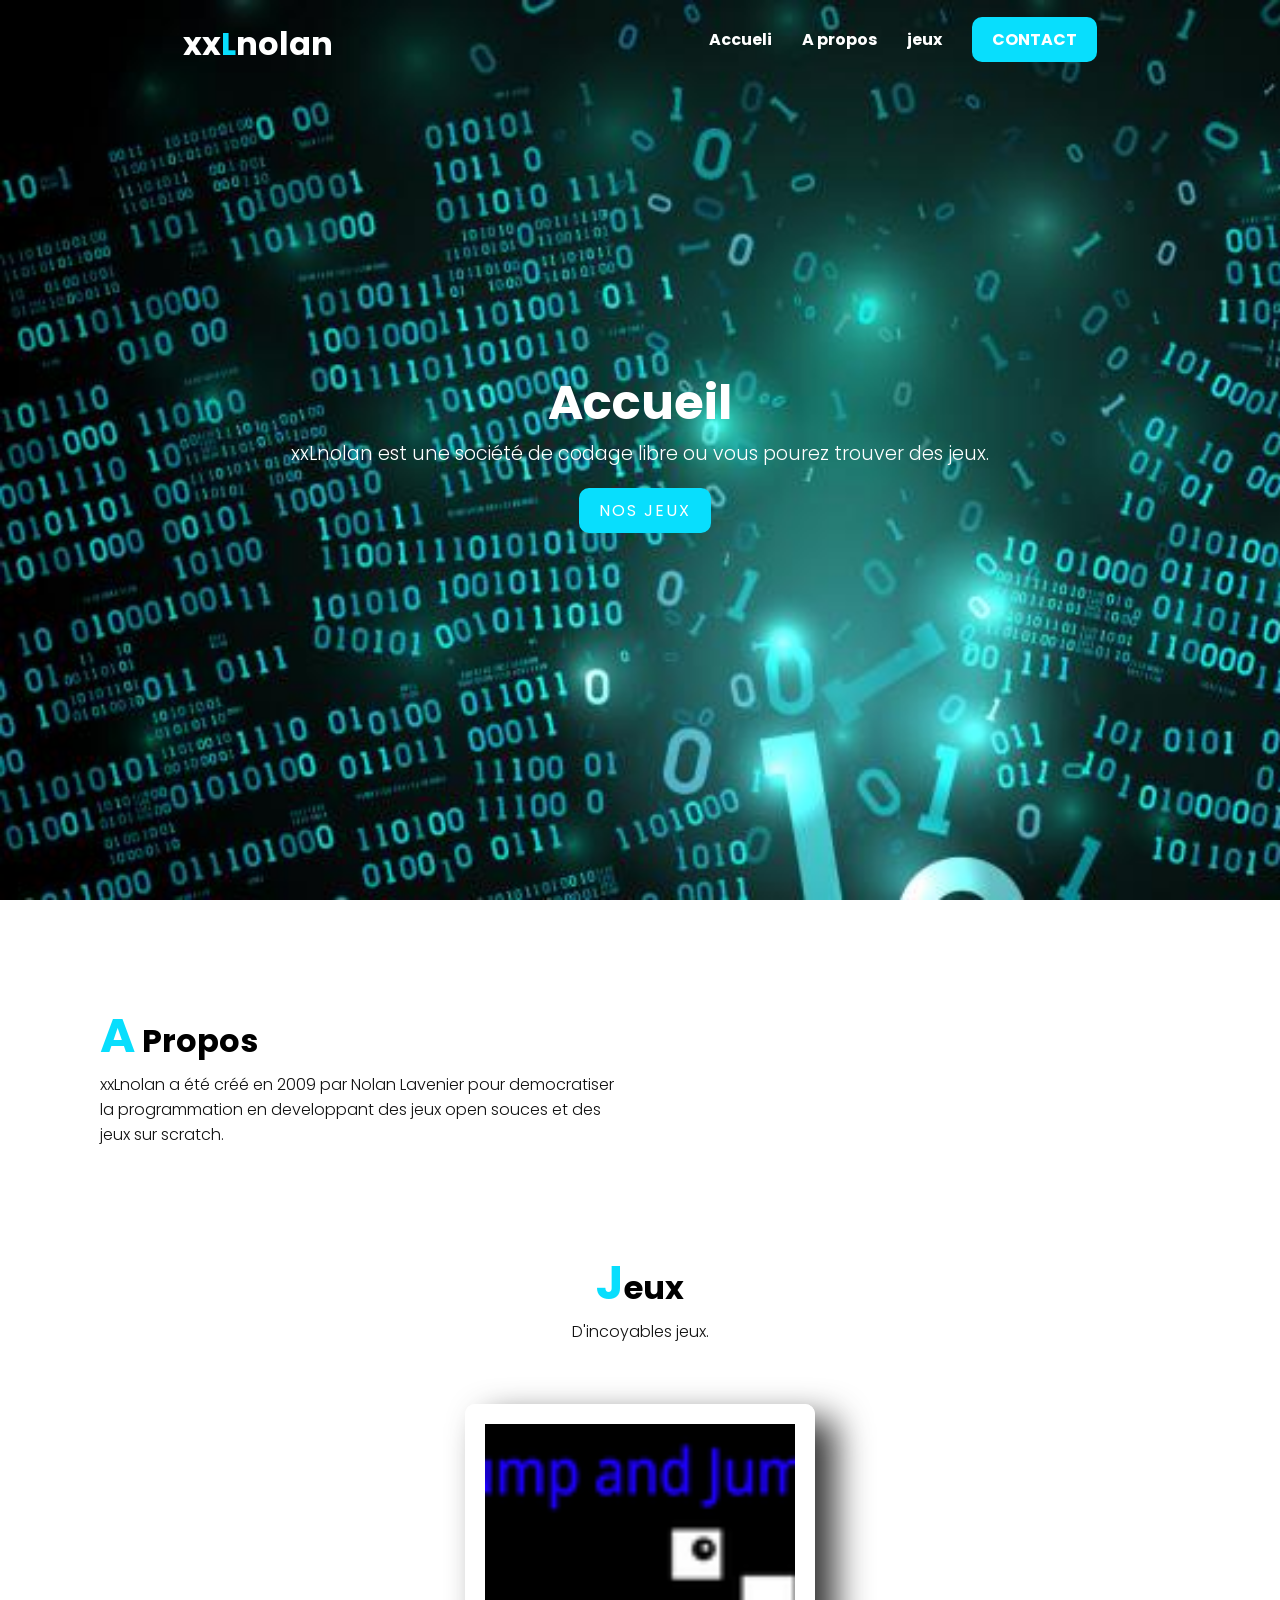
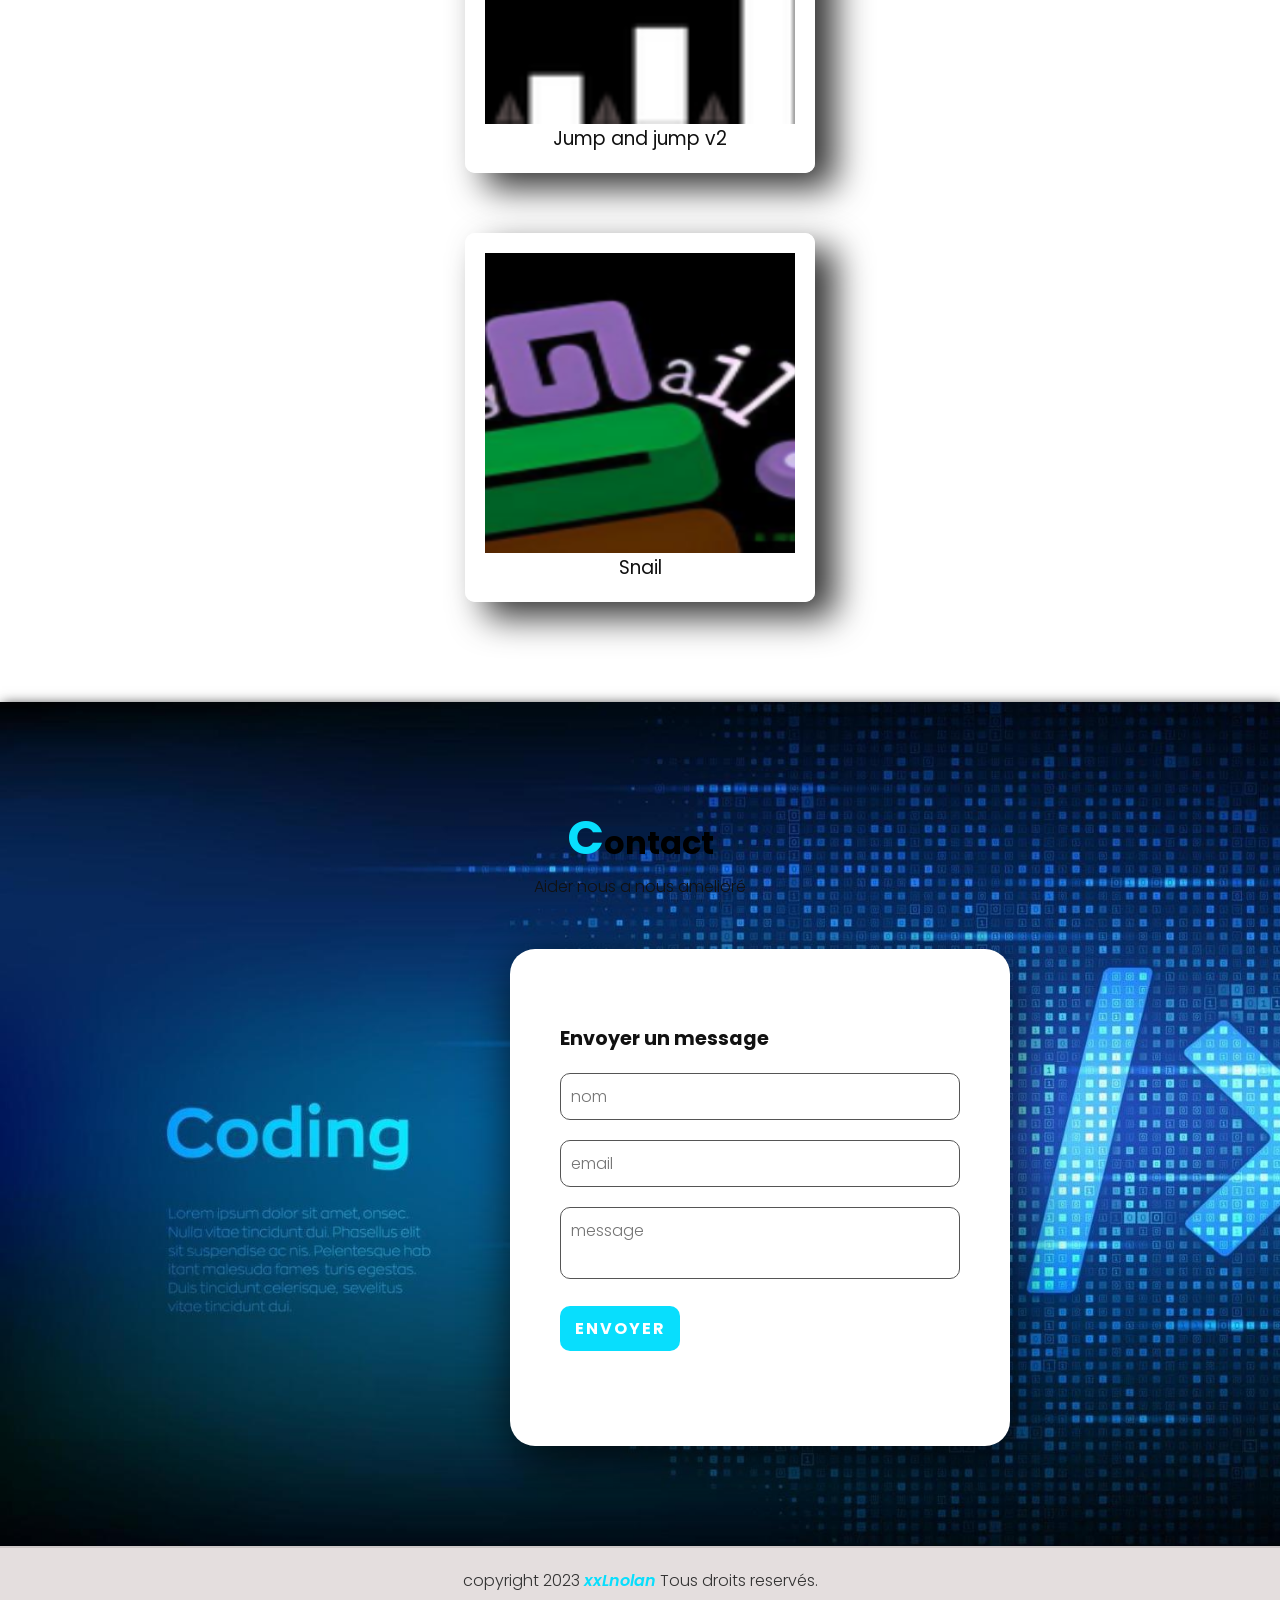
==== index.html @ 26de537e "a" ====
<!DOCTYPE html>

<html lang="fr">
    <head>
        <script type="text/javascript">
            window.addEventListener('scroll', function(){
                const header =document.querySelector('header');
                header.classList.toggle("sticky", window.scrollY > 0 );
            });
       
            function toggleMenu(){
                const tmenuToggle = document.querySelector('.menuToggle');
                const navbar = document.querySelector('.navbar');
                navbar.classList.toggle('active');
                menuToggle.classList.toggle('active');
            }
        </script>
        <meta name="google-site-verification" content="rkoIP6TA8JqLDIxvHLJFtOKPP2Tn8j8yMfsOdUlqUJw" />
        <meta charset="UTF-8">
        <meta name="viewport" content="width=device-width, initial-scale=1.0">
        <link rel="stylesheet" href="style.css">
        <title>xxLnolan</title>
        <link rel="preconnect" href="https://fonts.googleapis.com">
        <link rel="preconnect" href="https://fonts.gstatic.com" crossorigin="">
        <link href="https://fonts.googleapis.com/css2?family=Poppins:wght@300;400;500;600;700&amp;display=swap" rel="stylesheet">
        <link rel="icon" type="image/png" href="img/favicon.png">
    </head>
    <body>
        <header>
            <a href="#" class="logo">xx<span>L</span>nolan</a>
            <div class="menuToggle" onclick="toggleMenu();"></div>
            <ul class="navbar">
                <li><a href="#">Accueli</a></li>
                <li><a href="#apropos">A propos</a></li>
                <li><a href="#jeux">jeux</a></li>
                <a href="#contact" class="btn-reserve">contact</a>
            </ul>
        </header>
        <section class="banniere" id="banniere">
            <div class="contenue">
                <h2>Accueil</h2>
                <p>xxLnolan est une société de codage libre ou vous pourez trouver des jeux.</p>
                <a class="btn-1" href="#jeux">Nos jeux</a>
            </div>
        </section>
        <section class="apropos" id="apropos">
            <div class="row">
                <div class="col50">
                    <h2 class="titre-text">
                        <span>A</span> propos
                    </h2>
                    <p>xxLnolan a été créé en 2009 par Nolan Lavenier pour democratiser la programmation en developpant des jeux open souces et des jeux sur scratch.</p>
                </div>
                    <div class="col50">
                        <div class="img">
                            
                        </div>
                    </div>
                </div>
        </section>
        <section class="jeux" id="jeux">
            <div class="titre">
                <h2 class="titre-text">
                    <span>j</span>eux
                </h2>
                <p>D'incoyables jeux.</p>
            </div>
            <div class="contenue">
                <div class="box">
                    <div class="inbox">
                        <a href="./projectJump_and_Jump_v2.html">
                            <img src="./img/jumpv2.png" alt="jeux">
                        </a>
                    </div>
                    <div class="text">
                        <h3>Jump and jump v2</h3>
                    </div>
                </div>
            </div>
            <div class="contenue">
                <div class="box">
                    <div class="inbox">
                        <a href="./poj_slim.html">
                            <img src="./img/sliam.png" alt="jeux"> 
                        </a>
                    </div>
                    <div class="text">
                        <h3>Snail</h3>
                    </div>
                </div>
            </div>
        </section>
        <section  class="contact" id="contact">
            <div class="titre noir">
                <h2 class="titre-text"><span>C</span>ontact</h2>
                <p>Aider nous a nous amelioré</p>
            </div>
            <form class="contactform" onsubmit="sendEmail(); reset(); return false;">
                <h3>Envoyer un message</h3>
                <div class="inputboite">
                    <input name="name" id="name" type="text" placeholder="nom">
                </div>
                <div class="inputboite">
                    <input name="email" type="email" id="email" placeholder="email">
                </div>
                <div class="inputboite">
                    <textarea name="massage" id="massage" row="4" placeholder="message"></textarea>
                </div>
                <div class="inputboite">
                    <button type="submit">envoyer</button>
                </div>
            </form>
        </section>
        <div class="copyright">
            <p>copyright 2023 <a href="#">xxLnolan </a>Tous droits reservés.</p>
        </div>
        <script src="https://smtpjs.com/v3/smtp.js">
        </script>
        <script>
            function sendEmail(){
                Email.send({
                    SecureToken : "fae966c2-1181-4c19-9178-d634e6eea933",
                    To : 'xxLnolan@xxL.com',
                    From : "laveniernolan@gmail.com",
                    Subject : "email: " + document.getElementById("email").value,
                    Body : "email: " + document.getElementById("email").value
                           + "<br> nom: " + document.getElementById("name").value
                           + "<br> massages: " + document.getElementById("massage").value
                }).then(
                message => alert(message)
                );
            }
        </script>
    </body>
</html>
---- style.css ----
* {
    margin: 0px;
    padding: 0px;
    box-sizing: border-box;
    font-family: 'Poppins', sans-serif;
    scroll-behavior: smooth;
}

.blue {
    color: #08defd;
}

.titre {
    display: flex;
    width: 100%;
    justify-content: center;
    align-items: center;
    flex-direction: column;
}

.blanc .titre-texte {
    color: #fff;
}

.temoignage {
    background-image: url(./img/images.jpg);
    background-size: cover;
}

.temoignage .contenu .box .imbox img {
    position: relative;
    width: 100%;
    height: 100%;
    top: 0;
    left: 0;
    object-fit: cover;
    justify-content: center;
    align-items: center;
}

.temoignage .contenu {
    display: flex;
    margin-top: 40px;
    width: 100%;
    justify-content: center;
    align-items: center;
    flex-wrap: wrap;
    flex-direction: row;
}

.temoignage .contenu .box {
    width: 340px;
    margin: 20px;
    background: #fff;
    display: flex;
    justify-content: center;
    align-items: center;
    flex-direction: column;
    border-radius: 15px;
    padding: 40px;
}

.temoignage .contenu .box .imbox {
    width: 80px;
    height: 80px;
    border-radius: 50px;
    position: relative;
    margin-bottom: 20px;
    overflow: hidden;
}

.temoignage .contenu .box .text {
    text-align: center;
    color: #666;
    font-style: italic;
}

.temoignage .contenu .box .text h3 {
    color: #08defd;
    margin-top: 20px;
    font-size: 1em;
    font-weight: 600;
    text-transform: capitalize;
}

.tel {
    text-decoration: none;
}

p {
    font-weight: 300;
    color: #111111;
}

header {
    position: fixed;
    top: 0%;
    left: 0%;
    padding: 20px 10px;
    width: 100%;
    z-index: 1;
    display: flex;
    justify-content: space-evenly;
    align-items: center;
    transition: 0.5s;
}

.logo {
    color: #ffffff;
    font-weight: bold;
    font-size: 2rem;
    text-decoration: none;
}

.logo span {
    color: #08defd;
}

.slama {
    position: relative;
    width: 100%;
    min-height: 100vh;
    display: flex;
    justify-content: center;
    align-items: center;
    background-image: url(./img/sliam.png);
    background-size: cover;
}

.slama .contenue {
    max-height: 70%;
    text-align: center;
}

.slama .contenue h2 {
    color: #ffffff;
    font-size: 3rem;
    text-transform: capitalize;
}

.slama p:nth-child(2) {
    color: #ffffff;
    font-size: 1.2rem;
}

.jumpv2 {
    position: relative;
    width: 100%;
    min-height: 100vh;
    display: flex;
    justify-content: center;
    align-items: center;
    background-image: url(./img/sliam.png);
    background-size: cover;
}

.jumpv2 .contenue {
    max-height: 70%;
    text-align: center;
}

.jumpv2 .contenue h2 {
    color: #ffffff;
    font-size: 3rem;
    text-transform: capitalize;
}

.jumpv2 p:nth-child(2) {
    color: #ffffff;
    font-size: 1.2rem;
}


.navbar {
    display: flex;
    position: relative;
}

.navbar li {
    list-style: none;
}

.navbar a {
    color: #ffffff;
    text-decoration: none;
    margin-left: 30px;
    font-weight: 700;
}

.btn-reserve {
    padding: 10px 20px;
    background: #08defd;
    margin-top: -10px;
    text-transform: uppercase;
    border-radius: 10px;
}

.btn-reserve:hover {
    background: #089ffd;
    transition: ease-out;
}

header .navbar li a:hover {
    color: #08defd;
    border-bottom: 2px solid #08defd;
}

.banniere {
    position: relative;
    width: 100%;
    min-height: 100vh;
    display: flex;
    justify-content: center;
    align-items: center;
    background-image: url(./img/images.jpg);
    background-size: cover;
}

.banniere .contenue {
    max-height: 70%;
    text-align: center;
}

.banniere .contenue h2 {
    color: #ffffff;
    font-size: 3rem;
    text-transform: capitalize;
}

.contenue p:nth-child(2) {
    color: #ffffff;
    font-size: 1.2rem;
}

.btn-1{
    font-size: 1em;
    color: #fff;
    background: #08defd;
    padding: 10px 20px;
    display: inline-block;
    margin-top: 20px;
    text-decoration: none;
    text-transform: uppercase;
    letter-spacing: 2px;
    transition: 0.5s;
    margin-left: 10px;
    border-radius: 10px;
}

.btn-1:hover {
    letter-spacing: 4px;
}

section {
    padding: 100px;
}

.row {
    position: relative;
    width: 100%;
    display: flex;
    justify-content: space-between;
}

.row .col50 {
    position: relative;
    width: 48%;
    justify-content: center;
    align-items: center;
}

.row .col h2 {
    margin-bottom: 20px;
}

.titre-text {
    color: #000000;
    font-size: 2em;
    font-weight: 300px;
    text-transform: capitalize;
}

.titre-text span {
    color: #08defd;
    font-size: 1.5em;
    font-weight: 700px;
}

.titre-text2 {
    color: #ffffff;
    font-size: 2em;
    font-weight: 300px;
    text-transform: capitalize;
}

.titre-text2 span {
    color: #08defd;
    font-size: 1.5em;
    font-weight: 700px;
}

.row .col50 img {
    height: 450px;
    width: 500px;
    position: relative;
    border-radius: 10px;
}

.titre {
    display: flex;
    width: 100%;
    justify-content: center;
    align-items: center;
    flex-direction: column;
}

.jeux {
    margin-top: -100px;
}

.jeux .contenue {
    display: flex;
    justify-content: center;
    flex-wrap: wrap;
    margin-top: 40px;
}

.jeux .contenue .box {
    width: 350px;
    margin-top: 20px;
    border: 20px solid #ffffff;
    box-shadow: 20px 15px 35px rgba(0, 0, 0, 0.8);
    border-radius: 10px;
}

.jeux .contenue .box .inbox {
    position: relative;
    width: 100%;
    height: 300px;
}

.jeux .contenue .box .inbox img {
    position: relative;
    top: 0;
    left: 0;
    width: 100%;
    height: 300px;
    object-fit: cover;
}

.jeux .contenue .box .text {
    text-align: center;
    font-weight: 300px;
    color: #111111;
}

.jeux .contenue .box .text h3 {
    font-weight: 400;
}

.contact {
    background-image: url(./img/coding.jpg);
    background-size: cover;
    box-shadow: 2px 2px 12px rgba(0, 0, 0, 0.8);
    width: 100%;
    background-position: unset;
}

.contactform{
    padding: 75px 50px;
    background: #fff;
    box-shadow: 5px 15px 50px rgba(0,0,0, 0.8);
    max-width: 500px;
    margin-top: 50px;
    justify-content: center;
    align-items: center;
    margin-left: 38%;
    border-radius: 25px;
}

.contactform .inputboite{
    position: relative;
    width: 100%;
    margin-bottom: 20px;
}

.contactform h3{
    color: #111;
    font-size: 1.2em;
    margin-bottom: 20px;
}

.contactform .inputboite input,
.contactform .inputboite textarea{
    width: 100%;
    border: 1px solid #555;
    padding: 10px;
    color: #111;
    outline: none;
    font-size: 16px;
    font-weight: 300;
    resize: none;
    border-radius: 10px;
}

.contactform .inputboite button[type="submit"]{
    width: 100%;
    border: 1px solid #555;
    padding: 10px;
    color: #111;
    outline: none;
    font-size: 16px;
    font-weight: 300;
    resize: none;
    font-size: 1em;
    font-weight: 700;
    color: #ffff;
    background: #08defd;
    display: inline-block;
    cursor: pointer;
    text-transform: uppercase;
    text-decoration: none;
    letter-spacing: 2px;
    outline: none;
    border: none;
    transition: 0.5s;
    max-width: 120px;
    align-items: center;
    justify-content: center;
    border-radius: 10px;
}

.copyright {
    padding: 20px 40px;
    border-top: 2px solid rgba(0, 0, 0, 0.1);
    background: rgba(228, 222, 222);
    text-align: center;
}

.copyright p:nth-child(1){
    color: #333333;
}

.copyright a {
    color: #08defd;
    text-decoration: none;
    font-weight: 600;
    font-style: italic;
}

header.sticky { 
    background: #fff;
    padding: 10px 10px;
    box-shadow: 0px 5px 20px rgba(0,0,0, 0.05);
}

.menuToggle.active
{
    background-image: url(./images/close.png);
    background-size: 25px;
    background-repeat: no-repeat;
    background-origin: center;
}

header .navbar.active{
    width: 100%;
    height: calc(100% -68px);
    position: fixed;
    top: 68px;
    left:0;
    display: flex;
    justify-content: center;
    flex-direction: column;
    background: #ffff;
    align-items: center;
}

header.sticky .logo {
    color: #000;
}

header.sticky .navbar li a {
    color: #000;
}

header.sticky .navbar li a:hover {
    color: #08defd;
    border-bottom: 2px solid #08defd;
}

@media (max-width: 991px) {
    header, 
    header.sticky{
        padding: 10px 20px;
    }
    
    header .navbar li{
        margin-left: 0px;
    }
    
    header .navbar li a {
        text-decoration: none;
        color: #111;
        font-size: 1.6em;
        font-weight: 300;
    }
    
    .navbar{
        display: none;
    }
    section{
        padding: 20px;
    }
    
    header .navbar.active{
        width: 100%;
        height: calc(100% -68px);
        position: fixed;
        top: 68px;
        left:0;
        display: flex;
        justify-content: center;
        flex-direction: column;
        background: #ffff;
        align-items: center;
    }
    
    .menuToggle{
        position: relative;
        width: 40px;
        height: 40px;
        background-image: url(./images/menu.png);
        background-repeat: no-repeat;
        background-position: center;
        cursor: pointer;
        background-size: 30px;
    }
    
    .menuToggle.active
    {
        background-image: url(./images/close.png);
        background-size: 25px;
        background-repeat: no-repeat;
        background-origin: center;
    }
    
    header.sticky .menuToggle{
        filter: invert(1);
    }
    
    
    .banniere .contenu h2{
        font-size: 2em;
    }
    
    .row .col50 img{
        margin-left: 18%;
    }
    
    .contenu p:nth-child(2){
        font-size: 1.2em;
    }
    .expert{
        margin-top: 0px;
    }
    
    .menu{
        margin-top: 0px;
    }
    
    .row{
        display: flex;
        flex-direction: column;
    }
    
    
    
    .temoignage h2{
        font-size: 2em;
        text-align: center;
    }
    
    .temoignage p{
    text-align: center;
    }
    
    .contactform{
        margin-left: 25%;
    }
    
    
    .row .col50 {
        position: relative;
        width: 100%;
        justify-content: center;
        align-items: center;
        margin-bottom: 30px;
    
    }
    
    .row{
        flex-direction: column;
    }
    .row .col50 img {
    height: 275px;
    width: 325px;
    position: relative;
    border-radius: 10px;
    }
}

@media (max-width: 480px)
{
    .banniere .contenu h2{
        font-size: 2.2em;
        color: #fff;
    }

    .titre-text{
        color: #000;
        font-size: 2rem;
        font-weight: 300;
        text-transform: capitalize;
    }

    .temoignage h2 
    {
        font-size: 1.1em;
    }

    .temoignage p{
        text-align: center;
    }

    .row .col50 img {
        height: 275px;
        width: 325px;
        position: relative;
        border-radius: 10px;
      }
}






.jumpv2 {
    width: 770;
    position: relative;
    width: 100%;
    min-height: 100vh;
    display: flex;
    justify-content: center;
    align-items: center;
    background-image: url(./img/jumpv2.png);
    background-size: cover;
}

.noir{
    color: #000000;
}

.blanc{
    color: #111111;
}
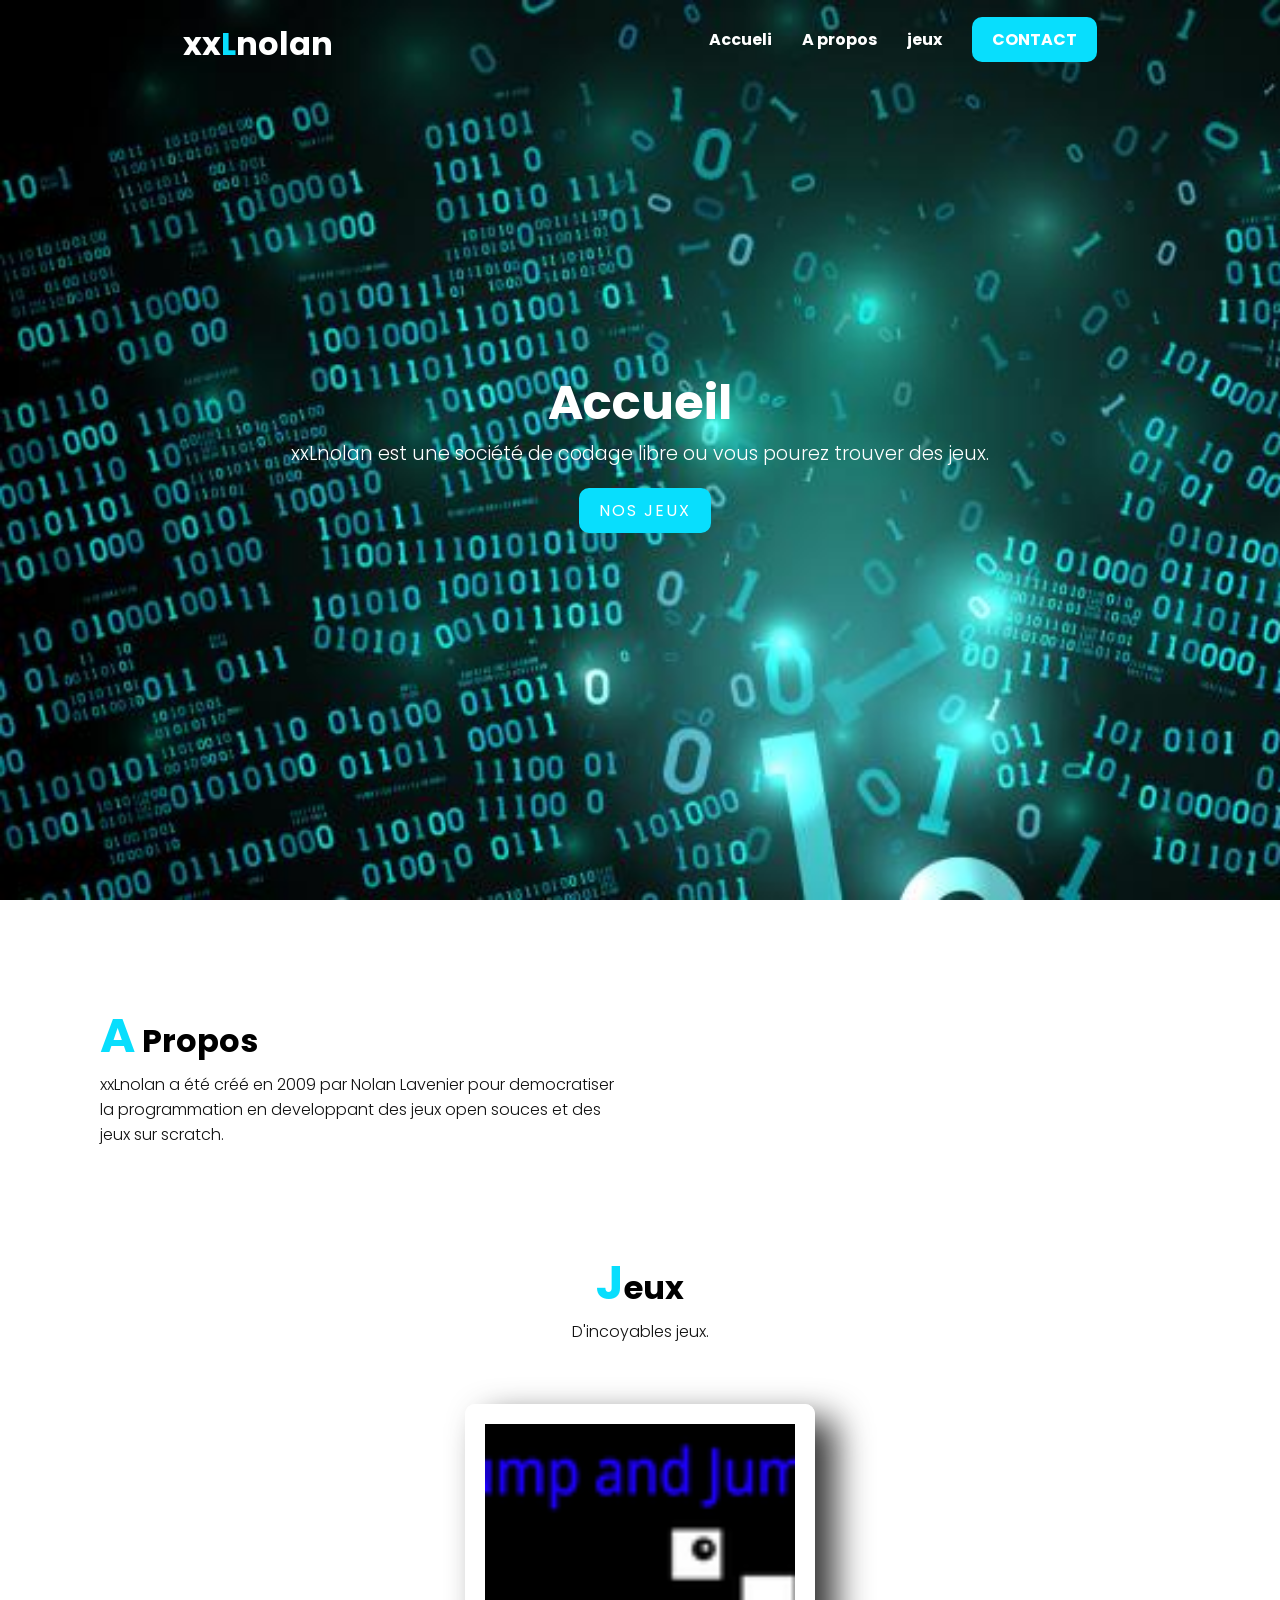
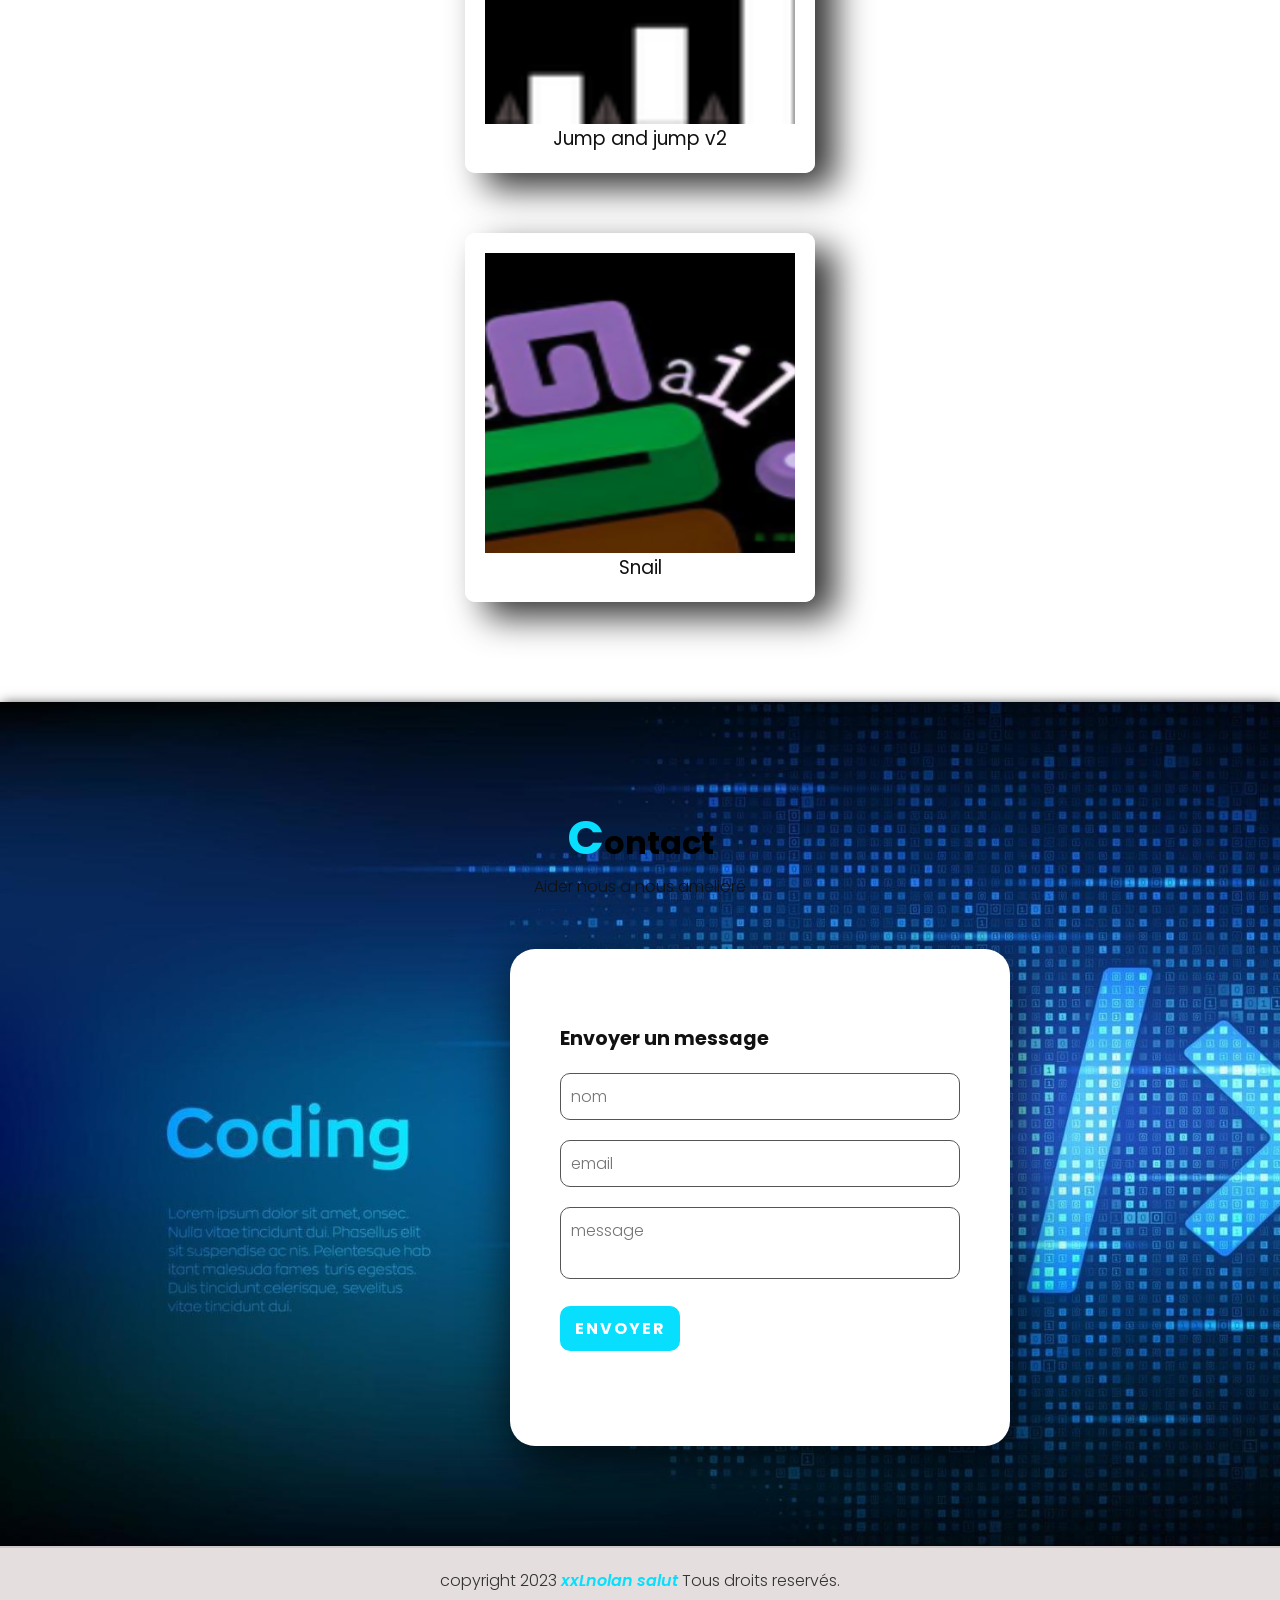
==== commit 012871c7: "Merge branch 'main' of https://github.com/xxLnolan/site0" ====
--- a/index.html
+++ b/index.html
@@ -112,7 +112,7 @@
             </form>
         </section>
         <div class="copyright">
-            <p>copyright 2023 <a href="#">xxLnolan </a>Tous droits reservés.</p>
+            <p>copyright 2023 <a href="#">xxLnolan salut </a>Tous droits reservés.</p>
         </div>
         <script src="https://smtpjs.com/v3/smtp.js">
         </script>
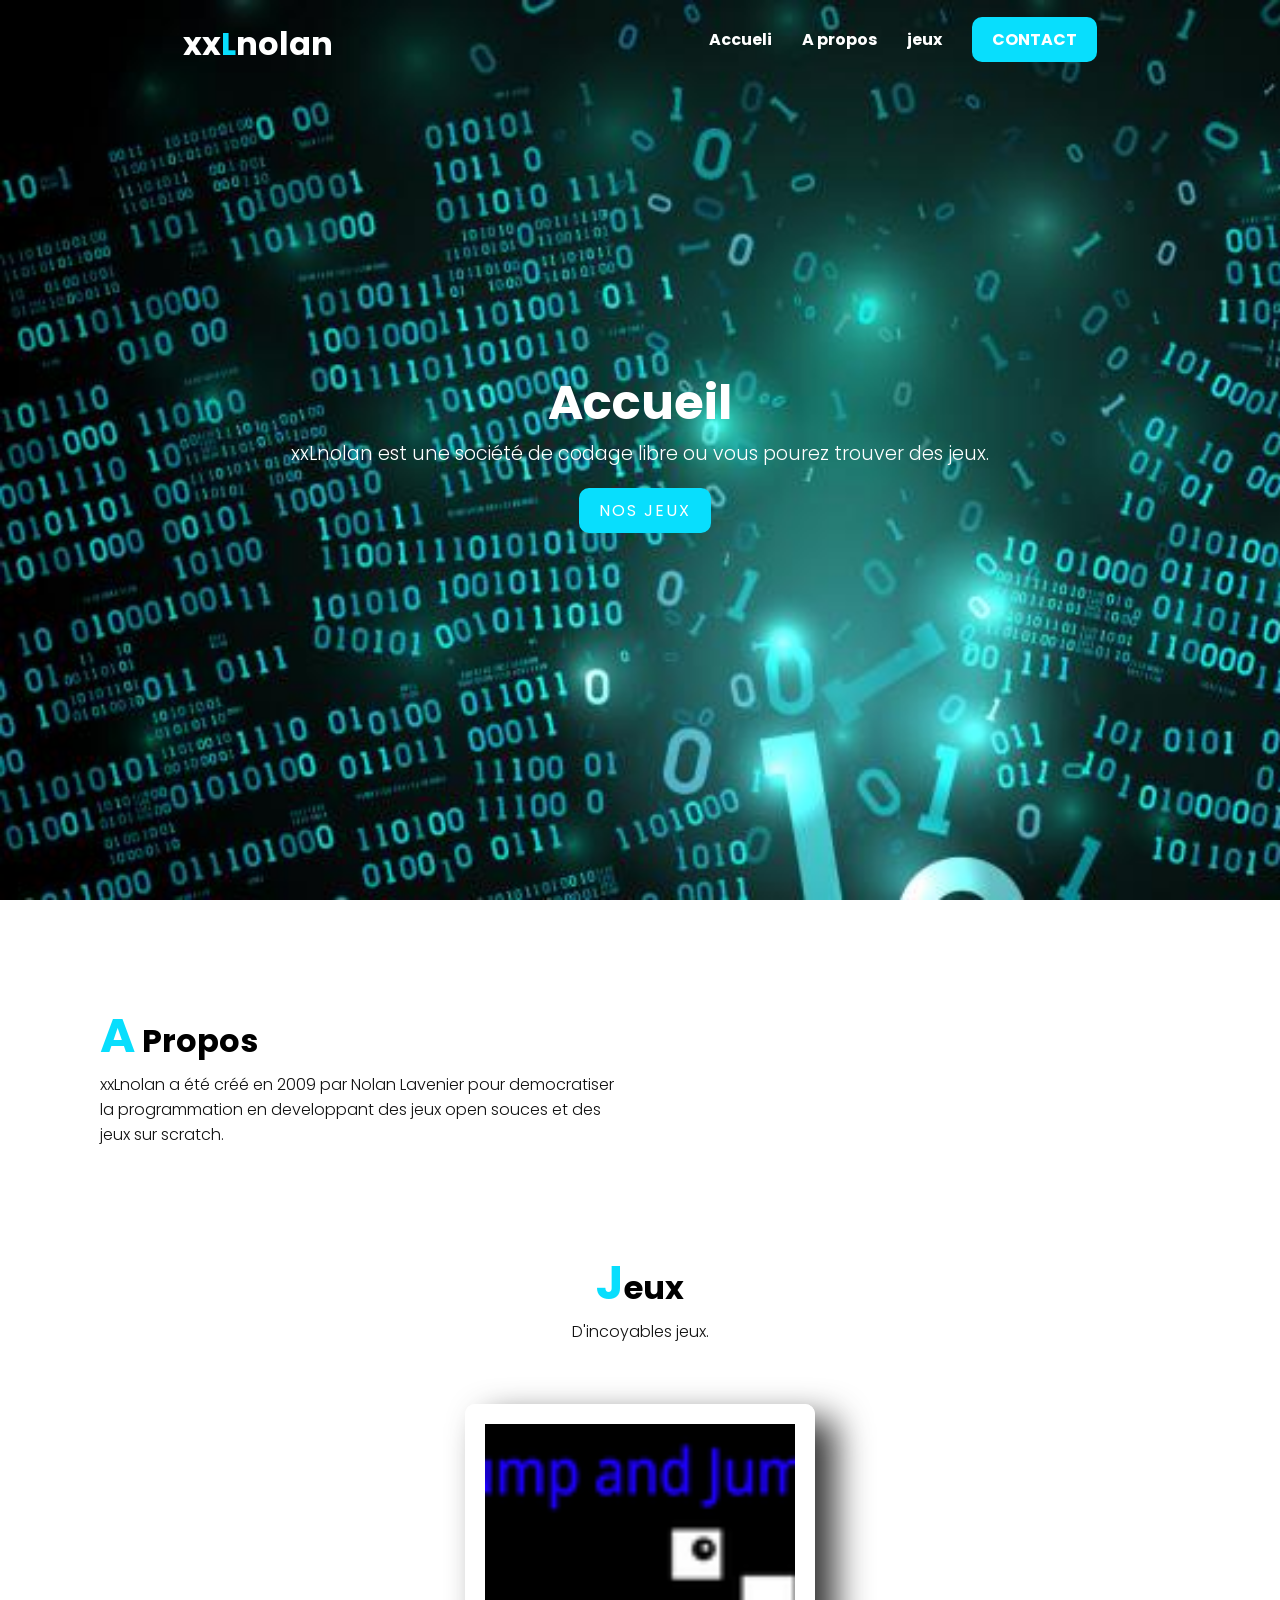
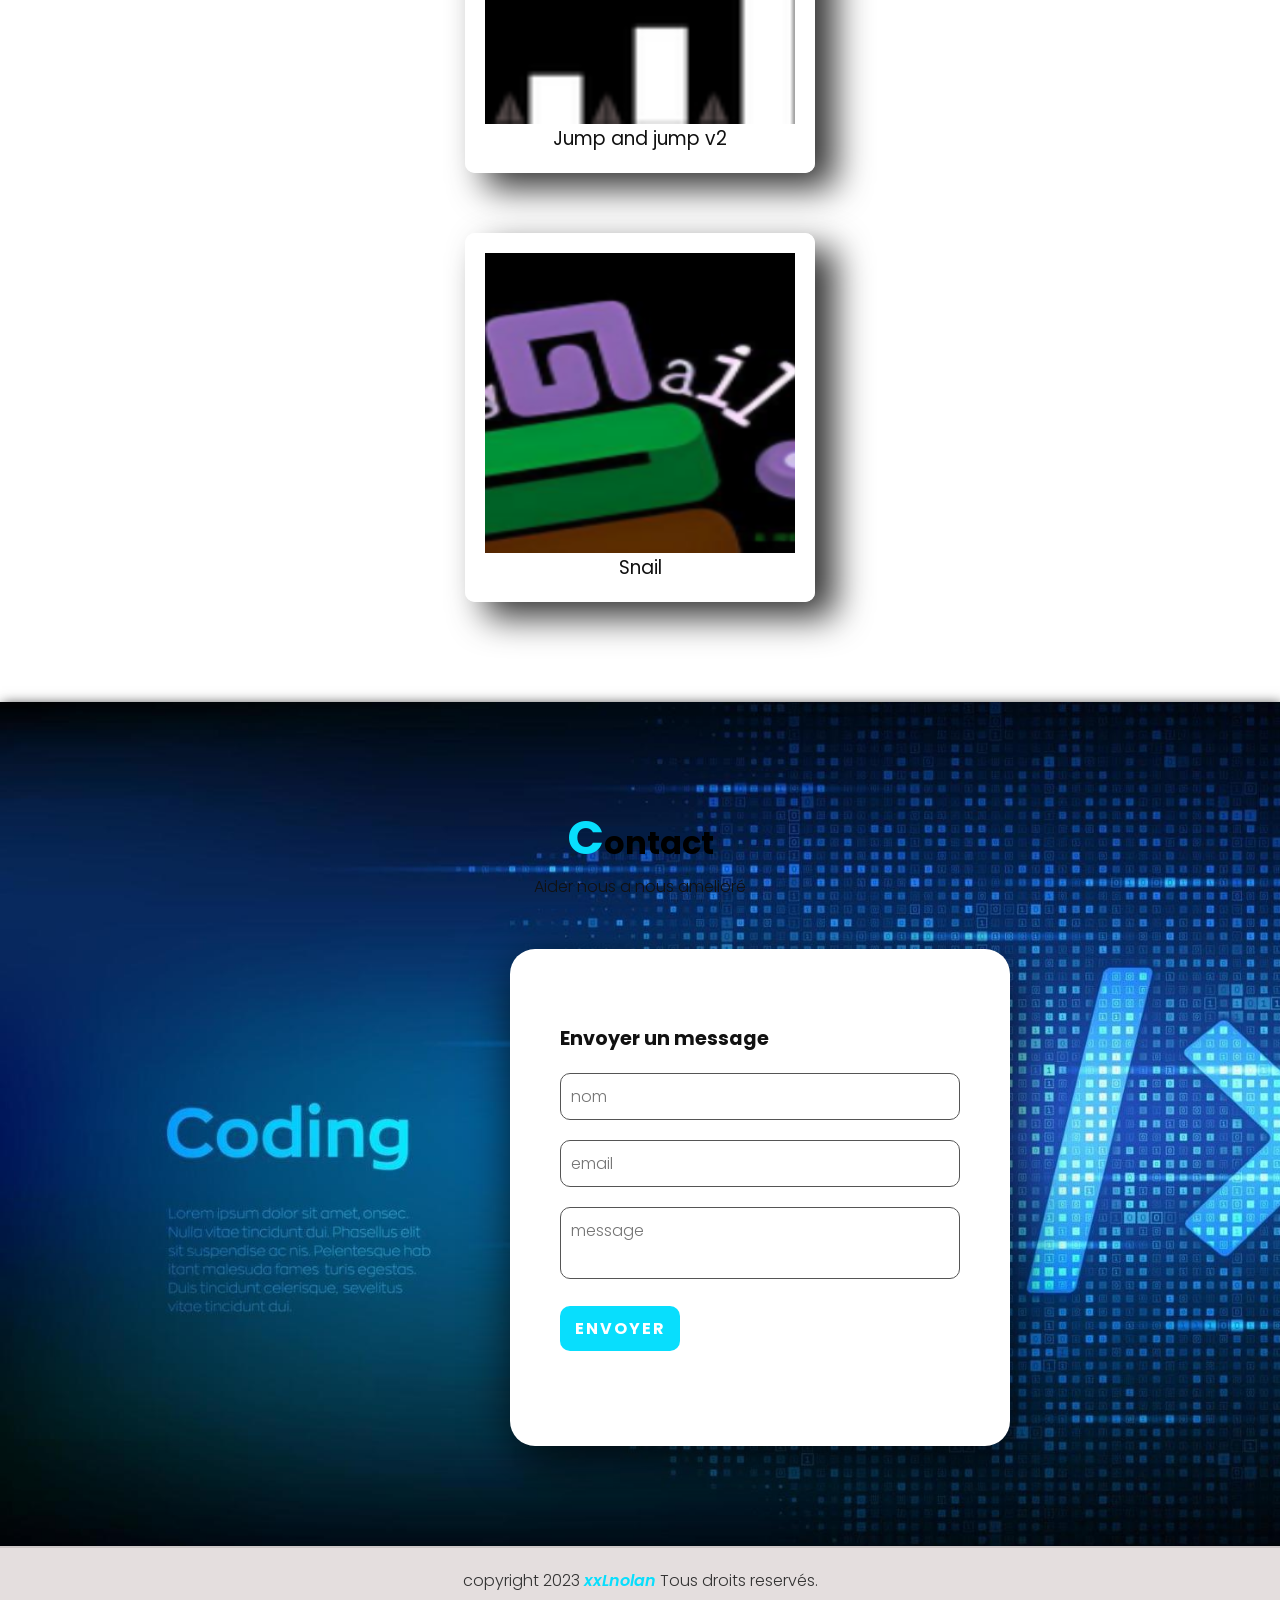
==== commit 89186356: "A" ====
--- a/index.html
+++ b/index.html
@@ -112,7 +112,7 @@
             </form>
         </section>
         <div class="copyright">
-            <p>copyright 2023 <a href="#">xxLnolan salut </a>Tous droits reservés.</p>
+            <p>copyright 2023 <a href="#">xxLnolan </a>Tous droits reservés.</p>
         </div>
         <script src="https://smtpjs.com/v3/smtp.js">
         </script>
